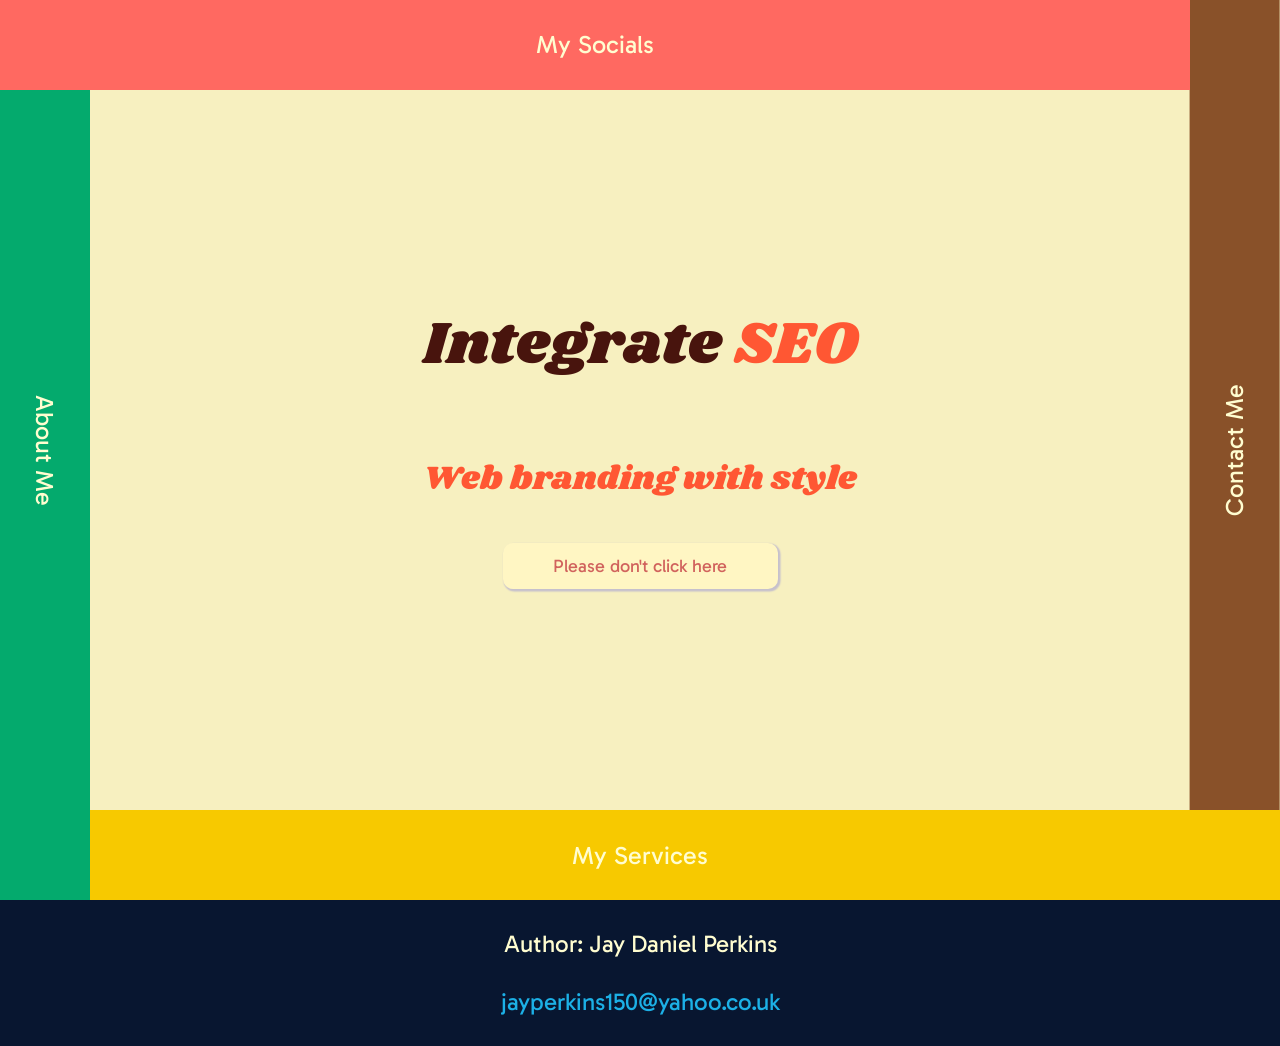
==== index.html @ 64b20b1f "Update index.html" ====
<!DOCTYPE HTML>
<html lang="en">
	<head>
		<meta charset="UTF-8">
		<meta name="viewport" content="width=device-width, initial-scale=1.0">
		<meta name="description" content="Jay Perkins: Graphic Web Designer homepage">
		<meta name="keywords" content="Graphic Design, Web Design, Web Development, Portfolio, About, Contact, Socials">
		<meta name="author" content="Jay Daniel Perkins"> 
		<title>J Perkins: Graphic Web Design</title>
		<link rel="stylesheet" type="text/css" href="style.css">
		<link href="https://fonts.googleapis.com/css2?family=Shrikhand&display=swap" rel="stylesheet">
		<link href="https://fonts.googleapis.com/css2?family=Gabarito:wght@400..900&display=swap" rel="stylesheet">
		<script src="Script.js"></script>
		<CustomAlert/>
	</head>
	<body>
		<div class="flex-wrapper">
  			<div class="background">
				<h1 style="padding-top:50px;">Integrate<span style="color: rgb(255, 87, 51);"> SEO</span>
				<span style="color: rgb(255, 87, 51); font-size:25pt; line-height:0;"><br><br>Web branding with style</span>
				<br><button id="dontClick" style="margin-top:40px;" onclick="changeHeadingText()">Please don't click here</button></h1>
			</div>
			<nav>
				<div class="myMobilenav">
					<a href="about.html">
						<p style="margin: auto;">About Me</p></a>
				</div>
				<div class="myMobilenav2">
 					<a href="socials.html">
						<p>My Socials</p></a>
				</div>
				<div class="myMobilenav4">
					<a href="contact.html">
						<p>Contact Me</p></a>
				</div>
				<div class="myMobilenav3">
					<a href="services.html">
						<p>My Services</p></a>
				</div>
				<div class="mySidenav">
					<a href="about.html" style="display: flex;">
						<p style="font-size: 25px; margin: auto;">About Me</p></a>
				</div>
				<div class="mySidenav2">
 					<a href="socials.html" style="display: flex;">
						<p style="font-size: 25px; margin: auto;">My Socials</p></a>
				</div>
				<div class="mySidenav3">
 					<a href="services.html" style="display: flex;">
						<p style="font-size: 25px; margin: auto;">My Services</p></a>
				</div>
				<div class="mySidenav4">
 					<a href="contact.html" id="Contact" class="delayed-link" style="display: flex;">
						<p style="font-size: 25px; margin: auto;">Contact Me</p></a>
				</div>
			</nav>
			<footer>
  				<p2>Author: Jay Daniel Perkins<br><br>
  				<a href="mailto:jayperkins150@yahoo.co.uk">jayperkins150@yahoo.co.uk</a></p2>
			</footer>
		</div>
	</body>
</html>
---- style.css ----
*{
	margin:0px;
	padding:0px;
	box-sizing: border-box;
	color: #fffdd0;
}

nav {
  display: block;
}

#dontClick {
  min-width: 275px;
  font-size: 18px;
	font-family: "Gabarito", serif;
	font-weight: 50;
  font-style: thin;
	color: #d1635d;
  border: none;
  background-color: #fff6c3;
  box-shadow: 1.5px 1.5px 1.5px 1px rgb(0 0 255 / 0.2);
}

section {
	display: flex;
	justify-content: center;
	align-items: center;
	position: relative;
	border-style: dotted;
	border: 2.4px solid rgba(29, 29, 29, 0.2);
  border-radius: 100px 100px;
	margin: auto;
}

#section2 {
	display: flex;
	justify-content: center;
	align-items: center;
  align-content: center;
	text-align: center;
  position: relative;
  border-width: 1px;
  border-style: dotted;
  border-color: #d1635d;
  box-shadow: inset 0.2em 0.2em 0.2em 0 rgba(255,255,255,0.1), inset -0.2em -0.2em 0.2em 0 rgba(0,0,0,0.1);
	border-radius: 100px 100px;
  flex-wrap: wrap;
  padding: 50px;
}

.spacer {
  min-height: 60px;
  position: relative;
}

.spacer2 {
  min-height: 40px;
  display: block;
  position: relative;
}

footer {
  position: relative;
  display: block;
  width: 100%;
  z-index: 1000;
  top: 100%;
  background-color: #081630;
  color: white;
  text-align: center;
  padding: 30px;
}

.flex-wrapper {
  display: flex;
  flex-direction: column;
  min-height: 100vh;
}

.flex-container {
  position: relative;
  width: 100%;
  display: flex;
  justify-content: center;
	align-items: flex-start;
  align-content: center;
  flex-direction: row;
  flex-wrap: wrap;
  margin: 0;
  max-width: 100%;
  padding: 0px;
}

.flex-container > div {
  margin: auto;
  padding: auto;
  font-size: 30px;
  min-height: 360px;
  min-width: 408px;
}

iframe {
  position: relative;
  width: 408px;
  height: 208px;
  border: none;
}

i {
  color: white;
  width: 10%;
  height: 10%;
}

h1 {
	font-size: 60px;
	font-family: "Shrikhand", serif;
	font-weight: 400;
  font-style: normal;
	line-height: 105%;
	color: #48140d;
	padding: 40px 40px 40px 40px;
  display: block;
}

p {
	font-size: 60px;
	font-family: "Gabarito", serif;
	font-weight: 50;
  font-style: thin;
	color: #fffdd0;
}

p2 {
	font-size: 24px;
	font-family: "Gabarito", serif;
	font-weight: regular;
  font-style: heavy;
	line-height: 120%;
	color: #fffdd0;
  display: block;
  text-align: center;
}

ul {
  font-size: 20px;
	font-family: "Gabarito", serif;
	font-weight: 50;
  font-style: thin;
	list-style-type: none;
  margin: 0;
  padding: 20px;
	width: 1000px;
  border: 1px solid #e7e7e7;
 	background-color: #f3f3f3;
}

li {
  display: inline;
}

a {
  color: #1cb0e6;
  text-decoration: none;
}

#top-button {
  position: relative;
  z-index: 15;
  opacity: .2;
  padding: 0% 0% 2.5% 0%;
  width: 20px;
}

#top-button img {
  transition: transform 0.3s ease;
}

#top-button img:hover {
  transform: scale(0.97);
}

#home-button {
  position: fixed;
  z-index: 15;
  opacity: .2;
  padding: 2.5%;
  width: 20px;
}

#home-button img {
  transition: transform 0.3s ease;
}

#home-button img:hover {
  transform: scale(0.97);
}

.mobileBubble {
  position: relative;
  display: block;
}

.desktopBubble {
  position: relative;
  display: block;
}

.desktopBubble, .mobileBubble {
  margin: 0 auto;
}

img {
  position: relative;
}

.logos {
  padding: 5%;
  margin: auto;
  display: block;
  justify-content: center;
  width: 60px;
}

.flex-container {
  display: flex;
  flex-direction: column;
  align-items: center;
  gap: 20px;
}

.image-gallery {
  display: grid;
  grid-template-columns: repeat(auto-fit, minmax(300px, 1fr));
  gap: 20px;
  width: 100%;
  max-width: 1200px;
  margin-top: 40px;
}

.image-container {
  display: flex;
  justify-content: start;
  align-items: center;
  box-shadow: 0 4px 15px rgba(0,0,0,0.1);
  transition: transform 0.3s ease, box-shadow 0.3s ease;
}

.image-container:hover {
  box-shadow: 0 8px 25px rgba(0,0,0,0.15);
}

.image-container img {
  width: 100%;
  height: auto;
  display: block;
  transition: transform 0.3s ease;
}

@media screen and (min-width: 768px) {
  .spacer, .mobileBubble {
    display: none;
  }
  .image-gallery {
    width: 50%;
  }
}

@media screen and (max-width: 768px) {
  .spacer2, .desktopBubble {
    display: none;
  }
  .flex-container {
    flex-direction: row;
  }
}

.mobileBubble {
  position: relative;
  align-items: center;
}


/* Home background elements */

.background {
	min-height: 100vh;
	max-height: 100vh;
	left: center;
	right: center;
	display: flex;
	justify-content: center;
	text-align: center;
	align-items: center;
	position: relative;
	vertical-align: text-top;
	padding: 0px 0px 0px 0px;
}

#Hometitle {
    position: absolute;
    padding: 0px 40px 0px 40px;
}

/* Home coloured block elements */

@media screen and (max-width: 768px) {
  .mySidenav, .mySidenav2, .mySidenav3, .mySidenav4 {
    display: none;
  }
}

@media screen and (min-width: 768px) {
  .myMobilenav, .myMobilenav2, .myMobilenav3, .myMobilenav4 {
    display: none;
  }
}

.myMobilenav a {
  position: relative;
  display: block;
  top: 160%;
  padding: 10px;
  width: 100%;
  height: 20%;
  z-index: 9;
  text-decoration: none;
  text-align: center;
  writing-mode: horizontal-tb;
  font-size: 10px;
	font-family: "Gabarito", serif;
	font-weight: 50;
  font-style: thin;
  color: #fffdd0;
  background-color: #04AA6D;
  border-radius: 0 0 0 0;
  rotate: 0deg;
}

.myMobilenav2 a {
  position: relative;
  display: block;
  top: 180%;
  padding: 10px;
  width: 100%;
  height: 20%;
  z-index: 8;
  text-decoration: none;
  text-align: center;
  writing-mode: horizontal-tb;
  font-size: 10px;
	font-family: "Gabarito", serif;
	font-weight: 50;
  font-style: thin;
  color: #fffdd0;
  background-color: #ff6961;
  border-radius: 0 0 0 0;
  rotate: 0deg;
}

.myMobilenav3 a {
  position: relative;
  display: block;
  top: 200%;
  padding: 10px;
  width: 100%;
  height: 20%;
  z-index: 8;
  text-decoration: none;
  text-align: center;
  writing-mode: horizontal-tb;
  font-size: 10px;
	font-family: "Gabarito", serif;
	font-weight: 50;
  font-style: thin;
  color: #fffdd0;
  background-color: #f7c900;
  border-radius: 0 0 0 0;
  rotate: 0deg;
}

.myMobilenav4 a {
  position: relative;
  display: block;
  top: 220%;
  padding: 10px;
  width: 100%;
  height: 20%;
  z-index: 8;
  text-decoration: none;
  text-align: center;
  writing-mode: horizontal-tb;
  font-size: 10px;
	font-family: "Gabarito", serif;
	font-weight: 50;
  font-style: thin;
  color: #fffdd0;
  background-color: #895129;
  border-radius: 0 0 0 0;
  rotate: 0deg;
}

.mySidenav a {
  position: absolute;
  left: 0%;
  top: 0px;
  transition: 0.5s;
  height: 100%;
  width: 7vw;
  text-decoration: none;
  text-align: center;
  z-index: 6;
  writing-mode: vertical-rl;
  font-size: 20px;
	font-family: "Gabarito", serif;
	font-weight: 50;
  font-style: thin;
  color: #fffdd0;
  background-color: #04AA6D;
  border-radius: 0 0 0 0;
  rotate: 0deg;
  transition-delay: 2s;
}

.mySidenav2 a {
  position: absolute;
  top: 0%;
  left: 0%;
  transition: 0.5s;
  height: 7vw;
  width: 93%;
  z-index: 8;
  text-decoration: none;
  text-align: center;
  vertical-align: middle;
  writing-mode: horizontal-tb;
  font-size: 20px;
	font-family: "Gabarito", serif;
	font-weight: 50;
  font-style: thin;
  color: #fffdd0;
  background-color: #ff6961;
  border-radius: 0 0 0 0;
  rotate: 0deg;
  transition-delay: 2s;
}

.mySidenav3 a {
  position: absolute;
  display: block;
  bottom: 0%;
  display: block;
  transition: 0.5s;
  width: 100%;
  height: 7vw;
  z-index: 4;
  text-decoration: none;
  text-align: center;
  font-size: 20px;
	font-family: "Gabarito", serif;
	font-weight: 50;
  font-style: thin;
  color: #fffdd0;
  background-color: #f7c900;
  border-radius: 0 0 0 0;
  transition-delay: 2s;
}

#Contact {
  top: 0px;
}

.mySidenav4 a {
  position: absolute;
  right: 0;
  transition: 0.5s;
  height: 100%;
  width: 7vw;
  text-decoration: none;
  z-index: 3;
  align-items: center;
  text-align: center;
  vertical-align: middle;
  writing-mode: vertical-rl;
  font-size: 20px;
	font-family: "Gabarito", serif;
	font-weight: 50;
  font-style: thin;
  color: #fffdd0;
  background-color: #895129;
  border-radius: 0 0 0 0;
  rotate: 180deg;
  transition-delay: s;
}

mySidenav4 a:active {
	transform: scaleX(100%);
}

body {
  background-color: #f7f0c0;
  overflow-x: hidden;
}


/* Form elements */

input[type=text] {
  width: 100%;
  padding: 12px 20px;
  margin: 8px 0;
  box-sizing: border-box;
  border: 2px solid white;
  border-radius: 4px;
  font-size: 15px;
  font-family: "Gabarito", serif;
  background-color: white;
  color: grey;
}

textarea {
  width: 100%;
  height: 200px;
  padding: 12px 20px;
  margin: 8px 0;
  box-sizing: border-box;
  border: 2px solid white;
  border-radius: 4px;
  font-size: 15px;
  font-family: "Gabarito", serif;
  background-color: white;
  color: grey;
}

form {
  font-size: 18px;
  font-family: "Gabarito", serif;
}

button {
  background-color: white;
  font-family: "Gabarito", serif;
  font-size: 20px;
  color: #895129;
  padding: 12px 20px;
  margin: 8px 0;
  border-radius: 10px;
  border: 2px solid white;
}
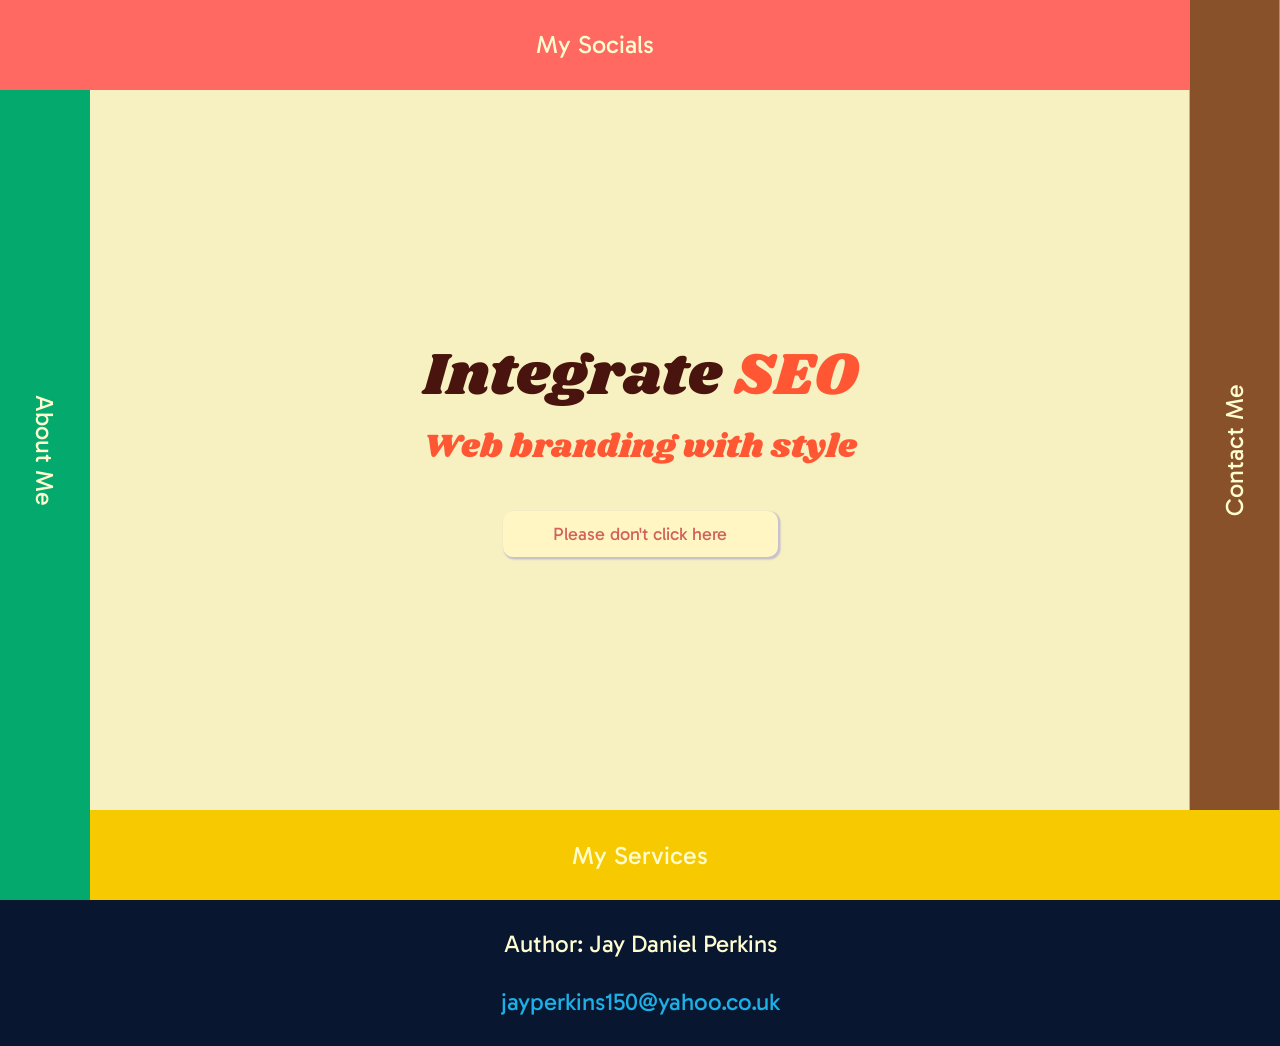
==== commit f7f1b771: "Update index.html" ====
--- a/index.html
+++ b/index.html
@@ -17,7 +17,7 @@
 		<div class="flex-wrapper">
   			<div class="background">
 				<h1 style="padding-top:50px;">Integrate<span style="color: rgb(255, 87, 51);"> SEO</span>
-				<span style="color: rgb(255, 87, 51); font-size:25pt; line-height:0;"><br><br>Web branding with style</span>
+				<span style="color: rgb(255, 87, 51); font-size:25pt; line-height:0;"><br>Web branding with style</span>
 				<br><button id="dontClick" style="margin-top:40px;" onclick="changeHeadingText()">Please don't click here</button></h1>
 			</div>
 			<nav>
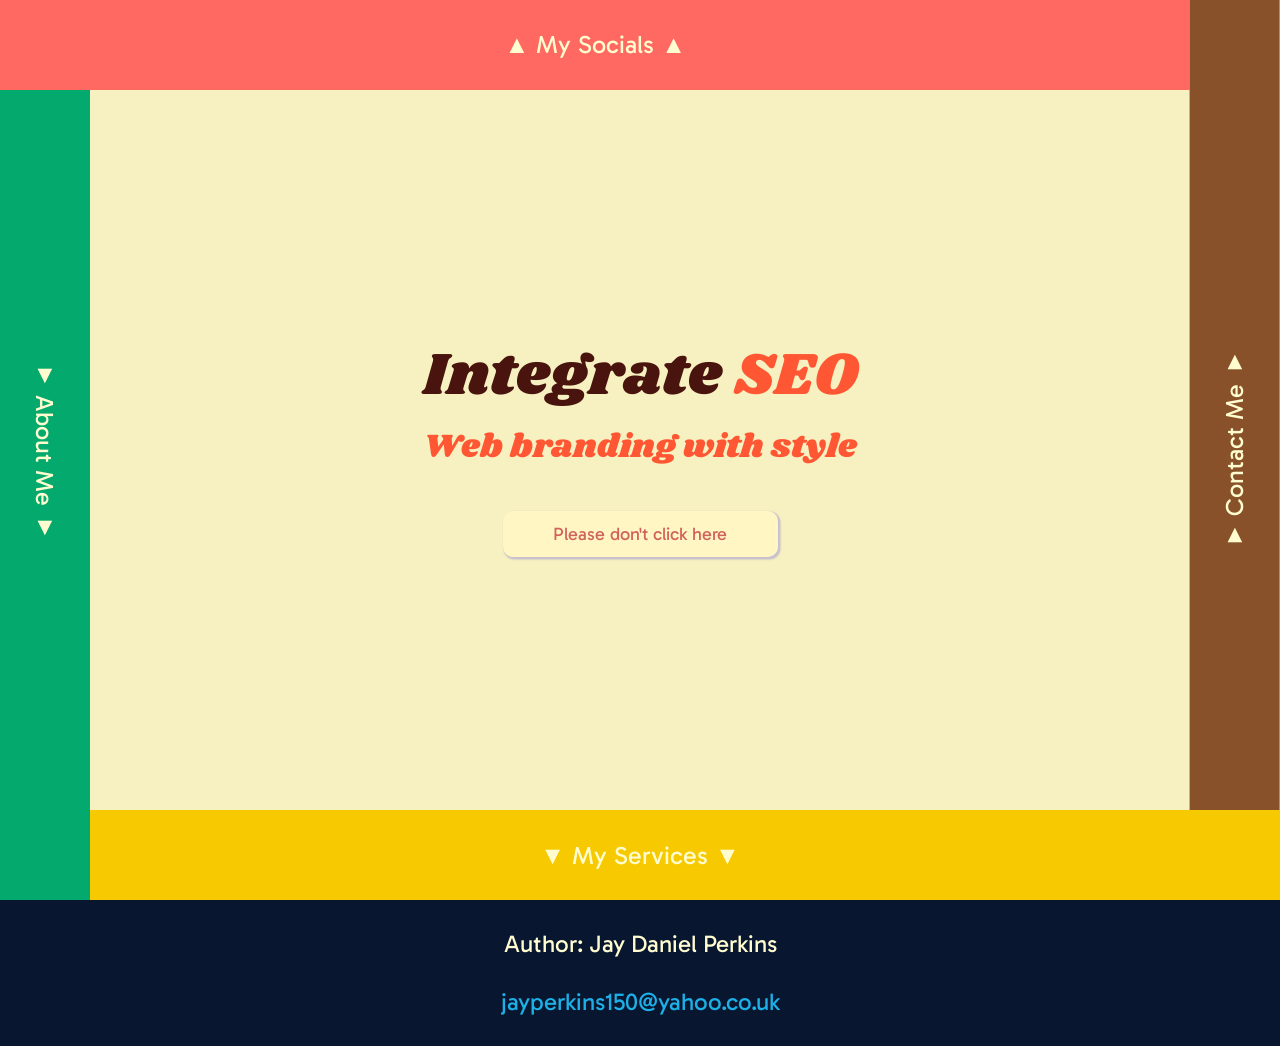
==== commit 85795a00: "Update index.html" ====
--- a/index.html
+++ b/index.html
@@ -39,19 +39,19 @@
 				</div>
 				<div class="mySidenav">
 					<a href="about.html" style="display: flex;">
-						<p style="font-size: 25px; margin: auto;">About Me</p></a>
+						<p style="font-size: 25px; margin: auto;">▼ About Me ▼</p></a>
 				</div>
 				<div class="mySidenav2">
  					<a href="socials.html" style="display: flex;">
-						<p style="font-size: 25px; margin: auto;">My Socials</p></a>
+						<p style="font-size: 25px; margin: auto;">▲ My Socials ▲</p></a>
 				</div>
 				<div class="mySidenav3">
  					<a href="services.html" style="display: flex;">
-						<p style="font-size: 25px; margin: auto;">My Services</p></a>
+						<p style="font-size: 25px; margin: auto;">▼ My Services ▼</p></a>
 				</div>
 				<div class="mySidenav4">
  					<a href="contact.html" id="Contact" class="delayed-link" style="display: flex;">
-						<p style="font-size: 25px; margin: auto;">Contact Me</p></a>
+						<p style="font-size: 25px; margin: auto;">▼ Contact Me ▼</p></a>
 				</div>
 			</nav>
 			<footer>
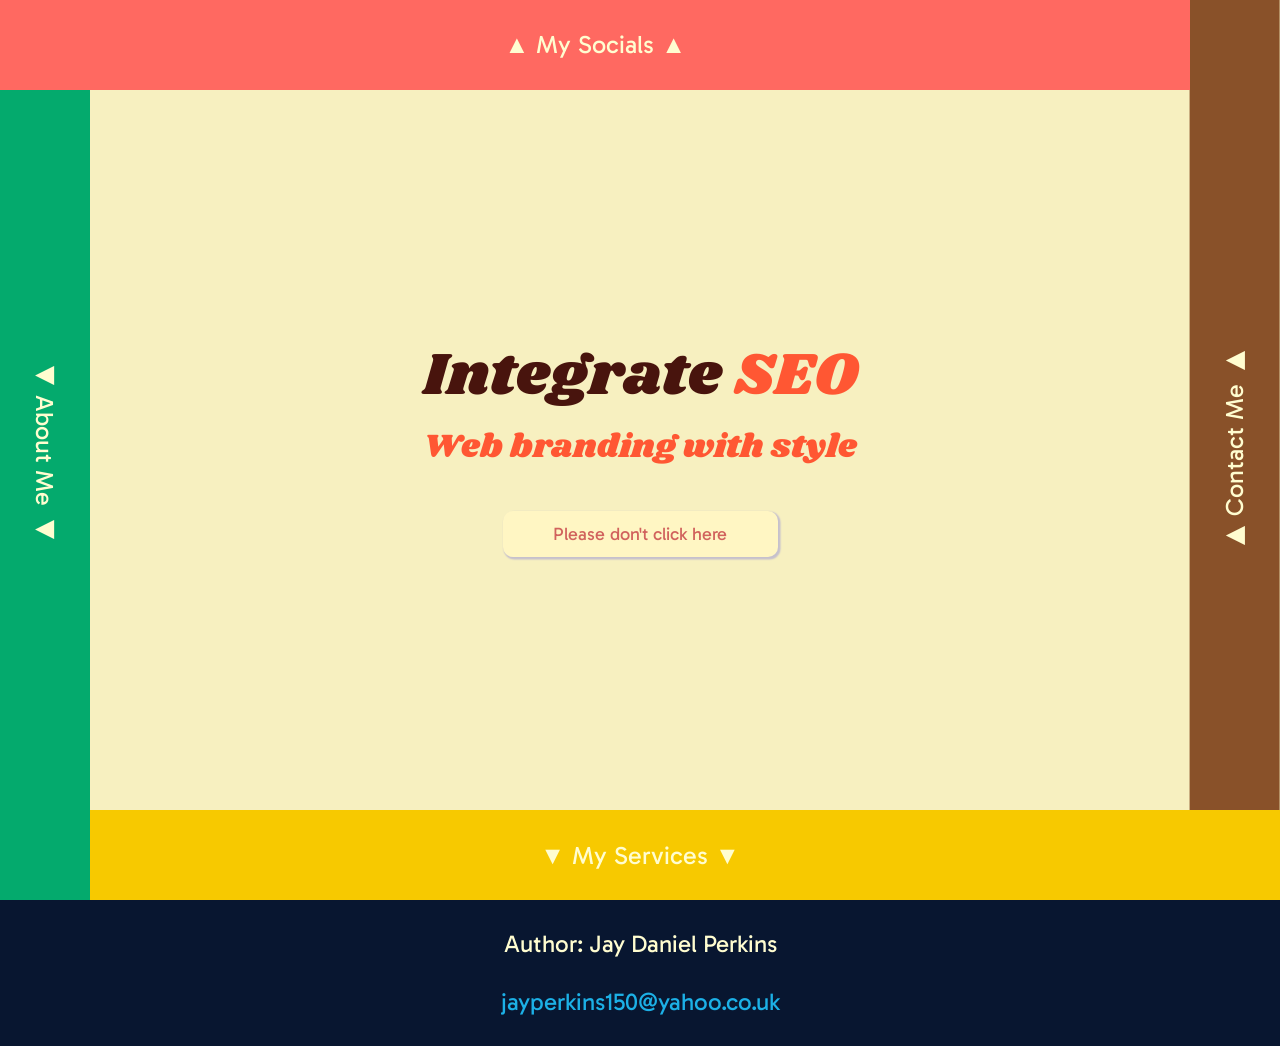
==== commit 82e7e3c9: "Update index.html" ====
--- a/index.html
+++ b/index.html
@@ -39,7 +39,7 @@
 				</div>
 				<div class="mySidenav">
 					<a href="about.html" style="display: flex;">
-						<p style="font-size: 25px; margin: auto;">▼ About Me ▼</p></a>
+						<p style="font-size: 25px; margin: auto;">◀ About Me ◀</p></a>
 				</div>
 				<div class="mySidenav2">
  					<a href="socials.html" style="display: flex;">
@@ -51,7 +51,7 @@
 				</div>
 				<div class="mySidenav4">
  					<a href="contact.html" id="Contact" class="delayed-link" style="display: flex;">
-						<p style="font-size: 25px; margin: auto;">▼ Contact Me ▼</p></a>
+						<p style="font-size: 25px; margin: auto;">▶ Contact Me ▶</p></a>
 				</div>
 			</nav>
 			<footer>
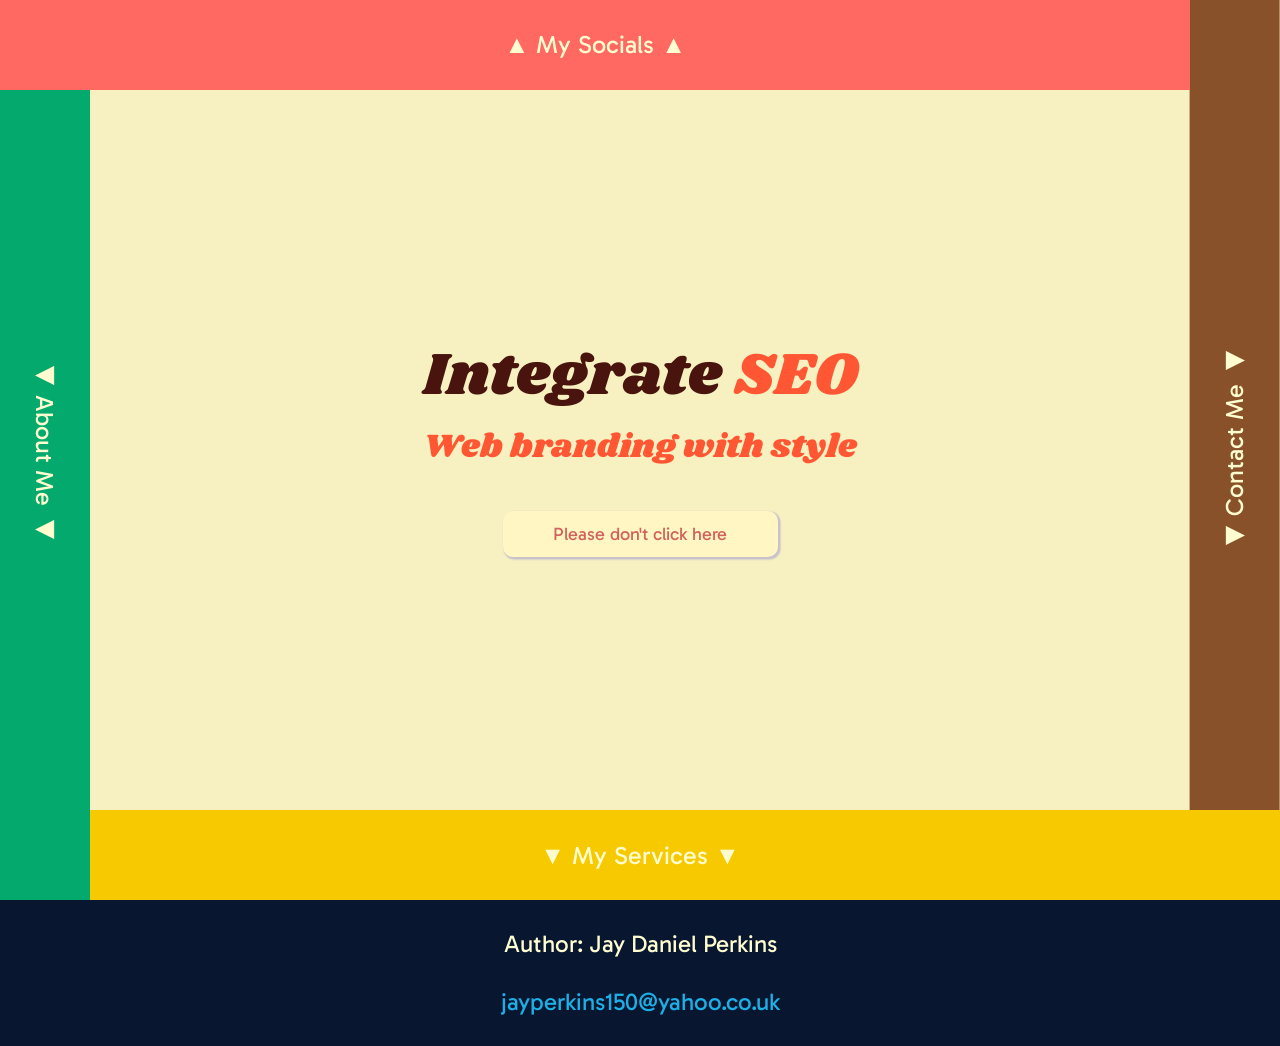
==== commit 6b9f9b92: "Fix HTML formatting and structure" ====
--- a/index.html
+++ b/index.html
@@ -51,7 +51,7 @@
 				</div>
 				<div class="mySidenav4">
  					<a href="contact.html" id="Contact" class="delayed-link" style="display: flex;">
-						<p style="font-size: 25px; margin: auto;">▶ Contact Me ▶</p></a>
+						<p style="font-size: 25px; margin: auto;">◀ Contact Me ◀</p></a>
 				</div>
 			</nav>
 			<footer>
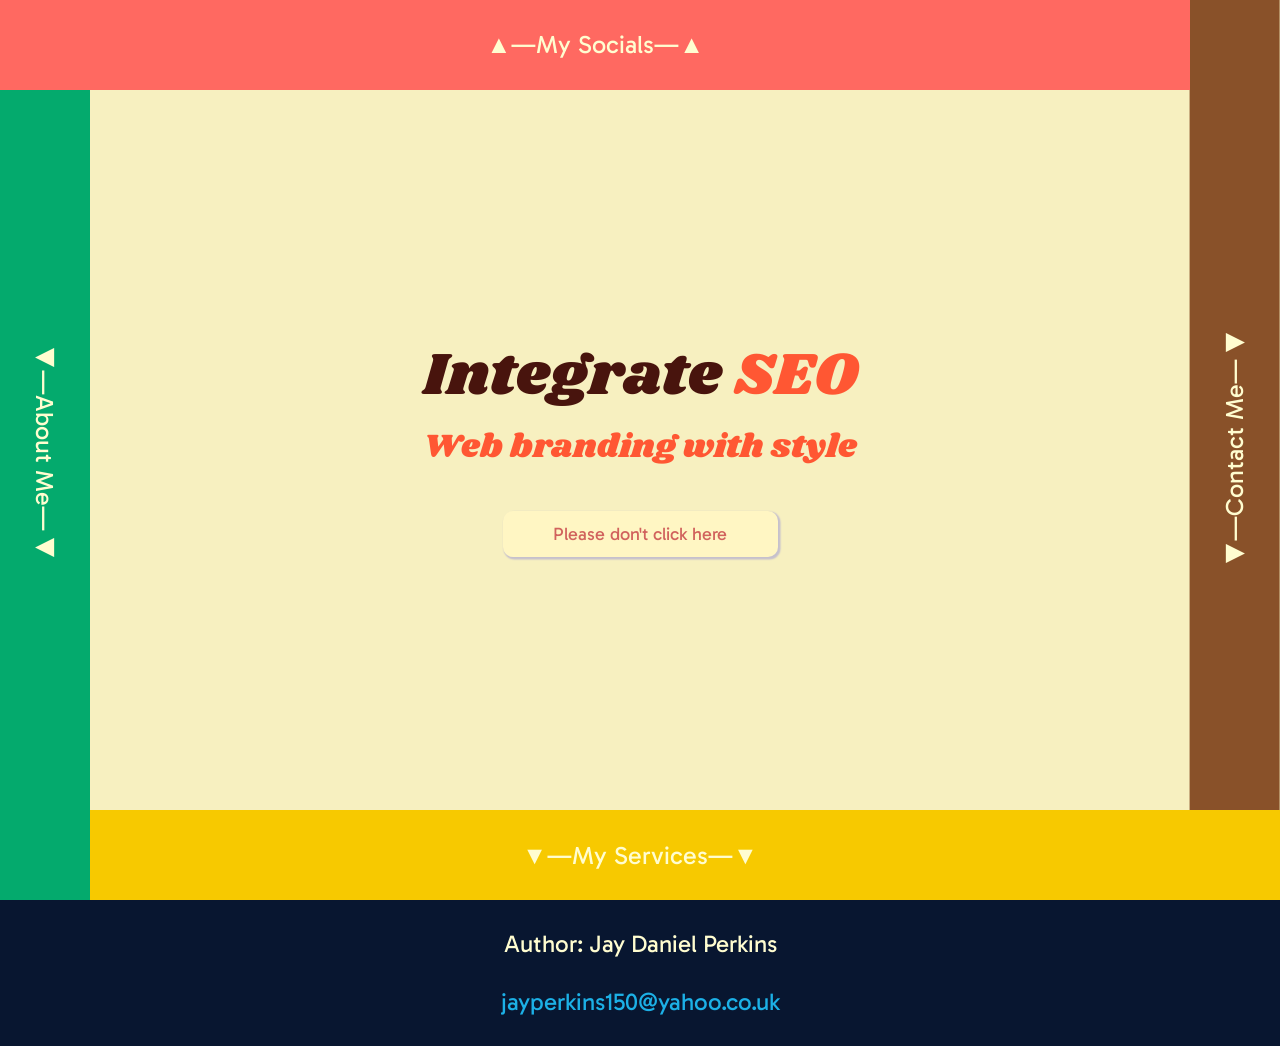
==== commit 64cd8f61: "Update index.html" ====
--- a/index.html
+++ b/index.html
@@ -39,19 +39,19 @@
 				</div>
 				<div class="mySidenav">
 					<a href="about.html" style="display: flex;">
-						<p style="font-size: 25px; margin: auto;">◀ About Me ◀</p></a>
+						<p style="font-size: 25px; margin: auto;">◀&mdash;About Me&mdash;◀</p></a>
 				</div>
 				<div class="mySidenav2">
  					<a href="socials.html" style="display: flex;">
-						<p style="font-size: 25px; margin: auto;">▲ My Socials ▲</p></a>
+						<p style="font-size: 25px; margin: auto;">▲&mdash;My Socials&mdash;▲</p></a>
 				</div>
 				<div class="mySidenav3">
  					<a href="services.html" style="display: flex;">
-						<p style="font-size: 25px; margin: auto;">▼ My Services ▼</p></a>
+						<p style="font-size: 25px; margin: auto;">▼&mdash;My Services&mdash;▼</p></a>
 				</div>
 				<div class="mySidenav4">
  					<a href="contact.html" id="Contact" class="delayed-link" style="display: flex;">
-						<p style="font-size: 25px; margin: auto;">◀ Contact Me ◀</p></a>
+						<p style="font-size: 25px; margin: auto;">◀&mdash;Contact Me&mdash;◀</p></a>
 				</div>
 			</nav>
 			<footer>
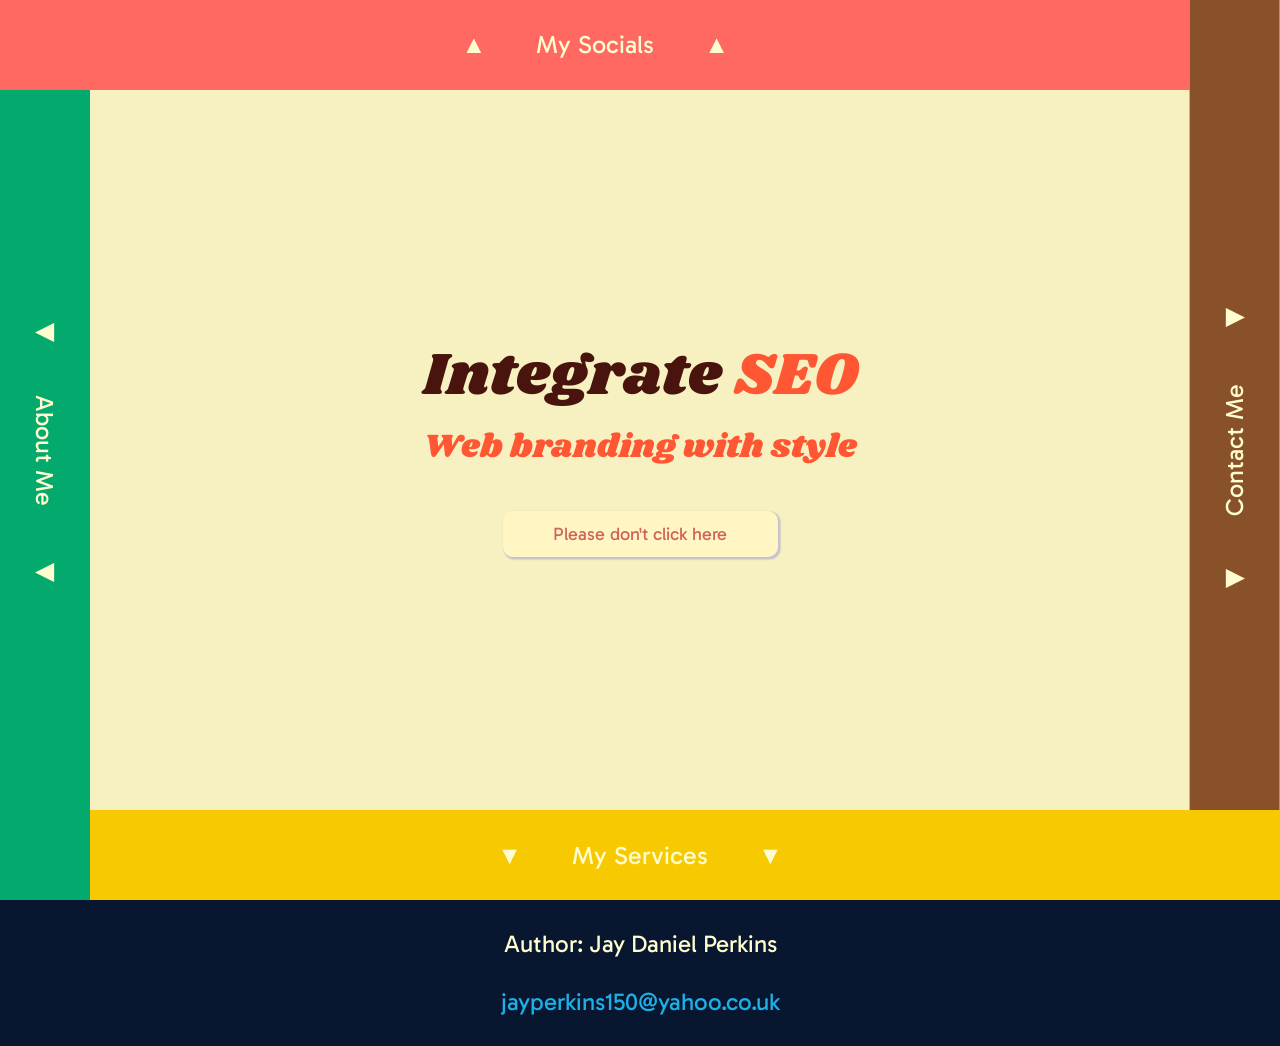
==== commit 67960723: "Update index.html" ====
--- a/index.html
+++ b/index.html
@@ -39,19 +39,19 @@
 				</div>
 				<div class="mySidenav">
 					<a href="about.html" style="display: flex;">
-						<p style="font-size: 25px; margin: auto;">◀&mdash;About Me&mdash;◀</p></a>
+						<p style="font-size: 25px; margin: auto;">◀&emsp;&emsp;About Me&emsp;&emsp;◀</p></a>
 				</div>
 				<div class="mySidenav2">
  					<a href="socials.html" style="display: flex;">
-						<p style="font-size: 25px; margin: auto;">▲&mdash;My Socials&mdash;▲</p></a>
+						<p style="font-size: 25px; margin: auto;">▲&emsp;&emsp;My Socials&emsp;&emsp;▲</p></a>
 				</div>
 				<div class="mySidenav3">
  					<a href="services.html" style="display: flex;">
-						<p style="font-size: 25px; margin: auto;">▼&mdash;My Services&mdash;▼</p></a>
+						<p style="font-size: 25px; margin: auto;">▼&emsp;&emsp;My Services&emsp;&emsp;▼</p></a>
 				</div>
 				<div class="mySidenav4">
  					<a href="contact.html" id="Contact" class="delayed-link" style="display: flex;">
-						<p style="font-size: 25px; margin: auto;">◀&mdash;Contact Me&mdash;◀</p></a>
+						<p style="font-size: 25px; margin: auto;">◀&emsp;&emsp;Contact Me&emsp;&emsp;◀</p></a>
 				</div>
 			</nav>
 			<footer>
